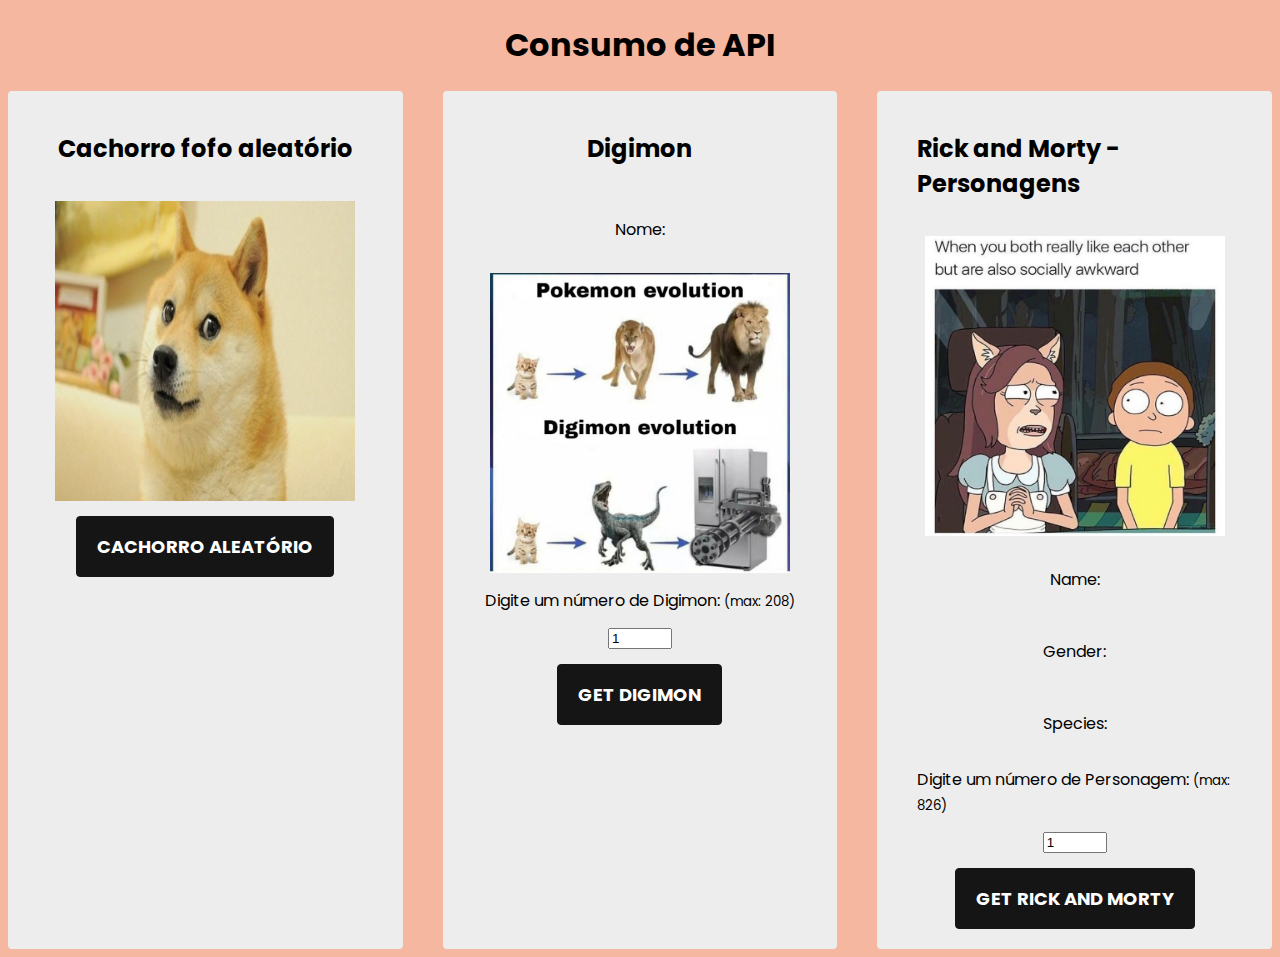
==== index.html @ 10115026 "update input min max" ====
<!DOCTYPE html>
<html lang="pt-br">

<head>
  <meta charset="UTF-8">
  <meta http-equiv="X-UA-Compatible" content="IE=edge">
  <meta name="viewport" content="width=device-width, initial-scale=1.0">
  <link rel="preconnect" href="https://fonts.googleapis.com">
  <link rel="preconnect" href="https://fonts.gstatic.com" crossorigin>
  <link href="https://fonts.googleapis.com/css2?family=Poppins:wght@400;700&display=swap" rel="stylesheet">
  <link rel="stylesheet" href="./styles.css">
  <title>Consumo de API</title>
</head>

<body>
  <h1>Consumo de API</h1>
  <div class="apis">
    <div class="random-dog">
      <h2>Cachorro fofo aleatório</h2>
      <img src="./imgs/dog.jpg" class="dog-image" width="300" height="300">
      <button class="dog-btn btn">Cachorro aleatório</button>
    </div>
    <div class="digimon">
      <h2>Digimon</h2>
      <p>Nome: <span class="digi-name"></span></p>
      <img src="./imgs/digimon.jpg" alt="" class="digi-img" width="300" height="300">
      <label for="digi-number">Digite um número de Digimon: <small>(max: 208)</small></label>
      <input type="number" class="digi-number" id="digi-number" max="208" min="1" value=1>
      <button class="digi-btn btn">Get Digimon</button>
    </div>
    <div class="rick">
      <h2>Rick and Morty - Personagens</h2>
      <img src="./imgs/rickandmorty.jpg" alt="" class="rick-img" width="300" height="300">
      <p>Name: <span class="rick-name"></span></p>
      <p>Gender: <span class="rick-gender"></span></p>
      <p>Species: <span class="rick-species"></span></p>
      <label for="rick-number">Digite um número de Personagem: <small>(max: 826)</small></label>
      <input type="number" class="rick-number" id="rick-number" max="826" min="1" value=1>
      <button class="rick-btn btn">Get Rick and Morty</button>
    </div>
  </div>
  <script src="./script.js"></script>
</body>

</html>
---- styles.css ----
body {
  font-family: 'Poppins', sans-serif;
  box-sizing: border-box;
  background-color: #f5b79f;
}

img, input, button {
  display: block;
}

h1 {
  text-align: center;
}

.apis {
  display: grid;
  grid-template-columns: repeat(3, 1fr);
  gap: 40px;
}

.random-dog, .digimon, .rick {
  display: flex;
  flex-direction: column;
  gap: 15px;
  align-items: center;
  background: #ededed;
  padding: 20px 40px;
  border-radius: 4px;
}

.btn {
  padding: 20px;
  text-transform: uppercase;
  background: #151515;
  color: #fff;
  border: none;
  border: 1px solid #151515;
  border-radius: 4px;
  font: 700 1.125rem/1.1 'Poppins', sans-serif;
  cursor: pointer;
}

.btn:hover {
  opacity: 0.5;
}

@media (max-width: 1250px) {
  .apis {
    grid-template-columns: 1fr;
  }
  .random-dog, .digimon, .rick {
    max-width: 800px;
    margin: 0 auto;
  }
}

@media (max-width: 450px) {
  .random-dog, .digimon, .rick {
    max-width: 300px;
  }
  img {
    width: 200px;
    height: 200px;
  }
}
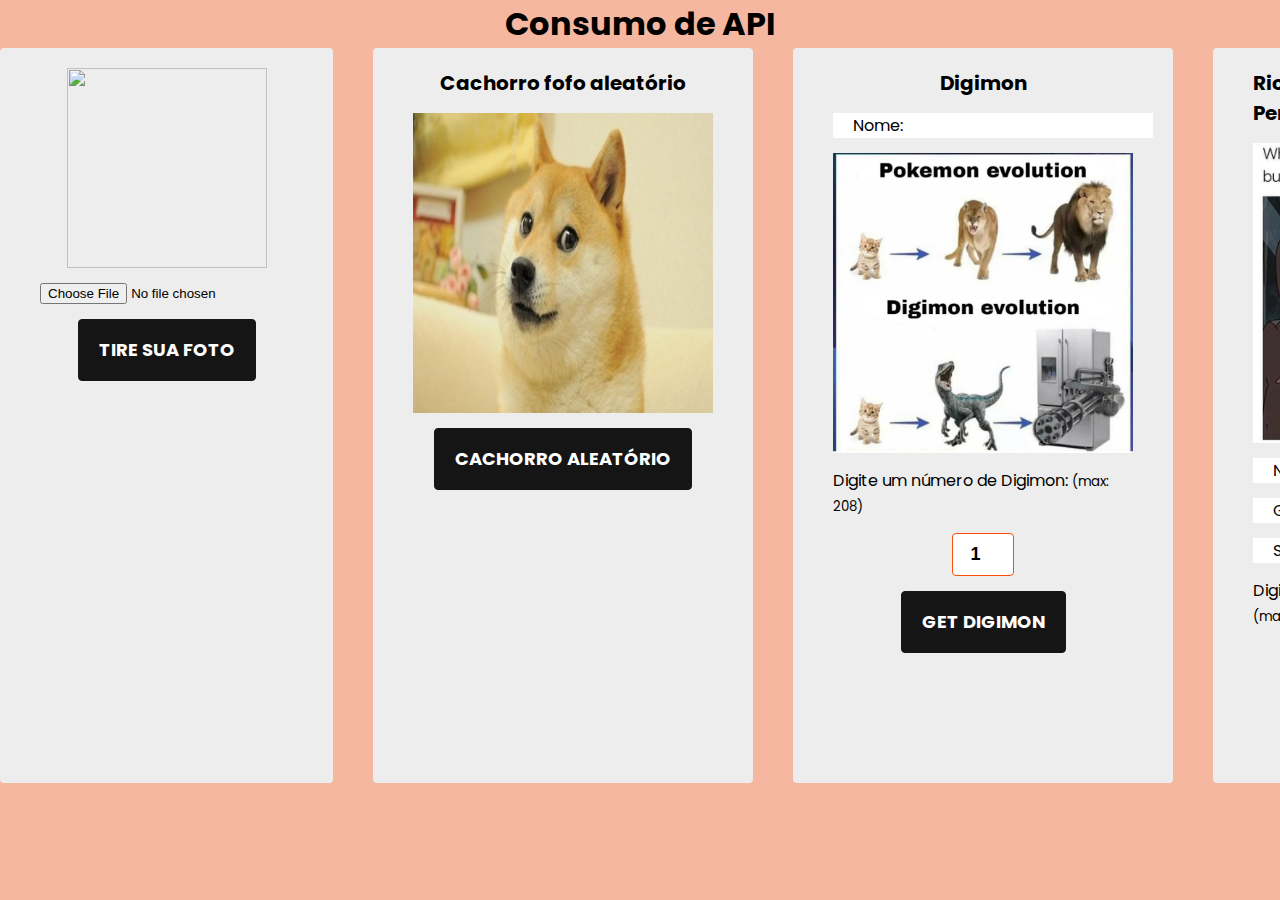
==== commit 000a476e: "pwa - part1" ====
--- a/index.html
+++ b/index.html
@@ -15,6 +15,11 @@
 <body>
   <h1>Consumo de API</h1>
   <div class="apis">
+    <div class="get-user-photo">
+      <img src="" alt="" class="userPhoto" width="200" height="200">
+      <input type="file" accept="image/x-png,image/jpeg,image/gif"/>
+      <button class="btn">Tire sua foto</button>
+    </div>
     <div class="random-dog">
       <h2>Cachorro fofo aleatório</h2>
       <img src="./imgs/dog.jpg" class="dog-image" width="300" height="300">
@@ -22,7 +27,9 @@
     </div>
     <div class="digimon">
       <h2>Digimon</h2>
-      <p>Nome: <span class="digi-name"></span></p>
+      <div class="text-data">
+        <p>Nome: <span class="digi-name"></span></p>
+      </div>
       <img src="./imgs/digimon.jpg" alt="" class="digi-img" width="300" height="300">
       <label for="digi-number">Digite um número de Digimon: <small>(max: 208)</small></label>
       <input type="number" class="digi-number" id="digi-number" max="208" min="1" value=1>
@@ -31,9 +38,15 @@
     <div class="rick">
       <h2>Rick and Morty - Personagens</h2>
       <img src="./imgs/rickandmorty.jpg" alt="" class="rick-img" width="300" height="300">
-      <p>Name: <span class="rick-name"></span></p>
-      <p>Gender: <span class="rick-gender"></span></p>
-      <p>Species: <span class="rick-species"></span></p>
+      <div class="text-data">
+        <p>Name: <span class="rick-name"></span></p>
+      </div>
+      <div class="text-data">
+        <p>Gender: <span class="rick-gender"></span></p>
+      </div>
+      <div class="text-data">
+        <p>Species: <span class="rick-species"></span></p>
+      </div>
       <label for="rick-number">Digite um número de Personagem: <small>(max: 826)</small></label>
       <input type="number" class="rick-number" id="rick-number" max="826" min="1" value=1>
       <button class="rick-btn btn">Get Rick and Morty</button>
@@ -42,4 +55,6 @@
   <script src="./script.js"></script>
 </body>
 
-</html>+</html>
+
+<!-- https://www.simicart.com/blog/pwa-camera-access/ -->--- a/styles.css
+++ b/styles.css
@@ -1,3 +1,8 @@
+body, h1, h2, input, p {
+  margin: 0;
+  padding: 0;
+}
+
 body {
   font-family: 'Poppins', sans-serif;
   box-sizing: border-box;
@@ -8,17 +13,31 @@
   display: block;
 }
 
-h1 {
+.digi-number, .rick-number {
+  width: 40px;
+  border: 1px solid #fa4f0b;
   text-align: center;
+  padding: 10px;
+  font-size: 1.125rem;
+  font-weight: bold;
+  border-radius: 4px;
+}
+
+h1 {  
+  text-align: center;
+}
+
+h2 {
+  font-size: 1.25rem;
 }
 
 .apis {
   display: grid;
-  grid-template-columns: repeat(3, 1fr);
+  grid-template-columns: repeat(4, 1fr);
   gap: 40px;
 }
 
-.random-dog, .digimon, .rick {
+.random-dog, .digimon, .rick, .get-user-photo {
   display: flex;
   flex-direction: column;
   gap: 15px;
@@ -26,6 +45,18 @@
   background: #ededed;
   padding: 20px 40px;
   border-radius: 4px;
+}
+
+.text-data {
+  align-self: flex-start;
+  background-color: #fff;
+  padding-left: 20px;
+  width: 100%;
+}
+
+.text-data span {
+  color: #fa4f0b;
+  font-weight: bold;
 }
 
 .btn {
@@ -46,16 +77,25 @@
 
 @media (max-width: 1250px) {
   .apis {
+    grid-template-columns: 1fr 1fr;
+  }
+  .random-dog, .digimon, .rick, .get-user-photo {
+    max-width: 800px;
+    margin: 20px auto;
+  }
+}
+
+@media (max-width: 900px) {
+  .apis {
     grid-template-columns: 1fr;
   }
-  .random-dog, .digimon, .rick {
-    max-width: 800px;
-    margin: 0 auto;
+  html {
+    font-size: 14px;
   }
 }
 
 @media (max-width: 450px) {
-  .random-dog, .digimon, .rick {
+  .random-dog, .digimon, .rick, .get-user-photo {
     max-width: 300px;
   }
   img {
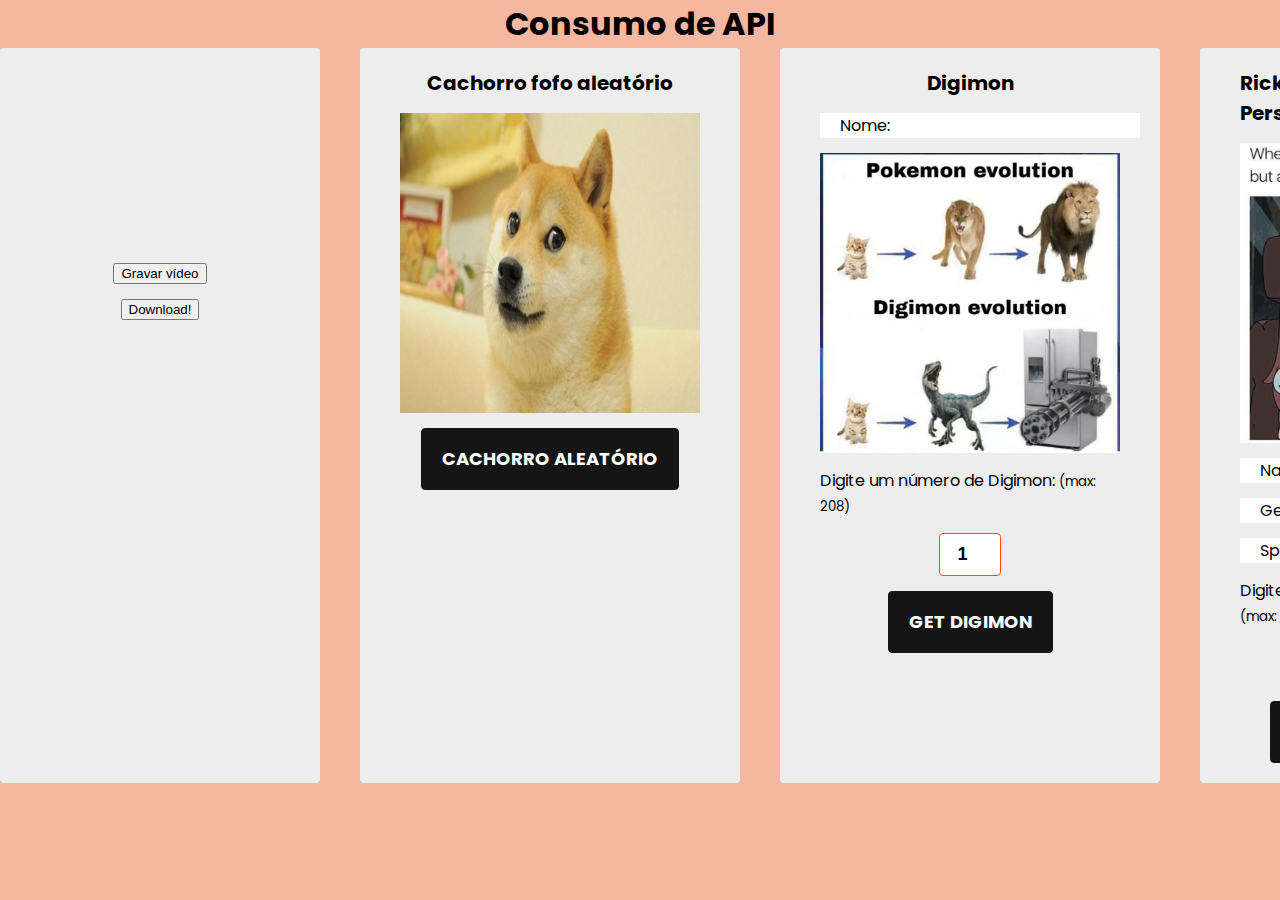
==== commit 67e17be3: "fix: fixed index.html" ====
--- a/index.html
+++ b/index.html
@@ -8,6 +8,7 @@
   <link rel="preconnect" href="https://fonts.googleapis.com">
   <link rel="preconnect" href="https://fonts.gstatic.com" crossorigin>
   <link href="https://fonts.googleapis.com/css2?family=Poppins:wght@400;700&display=swap" rel="stylesheet">
+  <link rel="manifest" href="manifest.json" />
   <link rel="stylesheet" href="./styles.css">
   <title>Consumo de API</title>
 </head>
@@ -16,9 +17,11 @@
   <h1>Consumo de API</h1>
   <div class="apis">
     <div class="get-user-photo">
-      <img src="" alt="" class="userPhoto" width="200" height="200">
-      <input type="file" accept="image/x-png,image/jpeg,image/gif"/>
-      <button class="btn">Tire sua foto</button>
+      <video autoplay style="height:180px; width: 240px;"
+        poster="https://image.freepik.com/free-icon/video-camera-symbol_318-40225.png"></video>
+      <p><button onclick="getStream()">Gravar vídeo</button></p>
+      <p><button onclick="download()">Download!</button></p>
+      </p>
     </div>
     <div class="random-dog">
       <h2>Cachorro fofo aleatório</h2>
@@ -52,9 +55,8 @@
       <button class="rick-btn btn">Get Rick and Morty</button>
     </div>
   </div>
-  <script src="./script.js"></script>
+  <script src="./js/app.js"></script>
+  <script src="./js/recordVideo.js"></script>
 </body>
 
-</html>
-
-<!-- https://www.simicart.com/blog/pwa-camera-access/ -->+</html>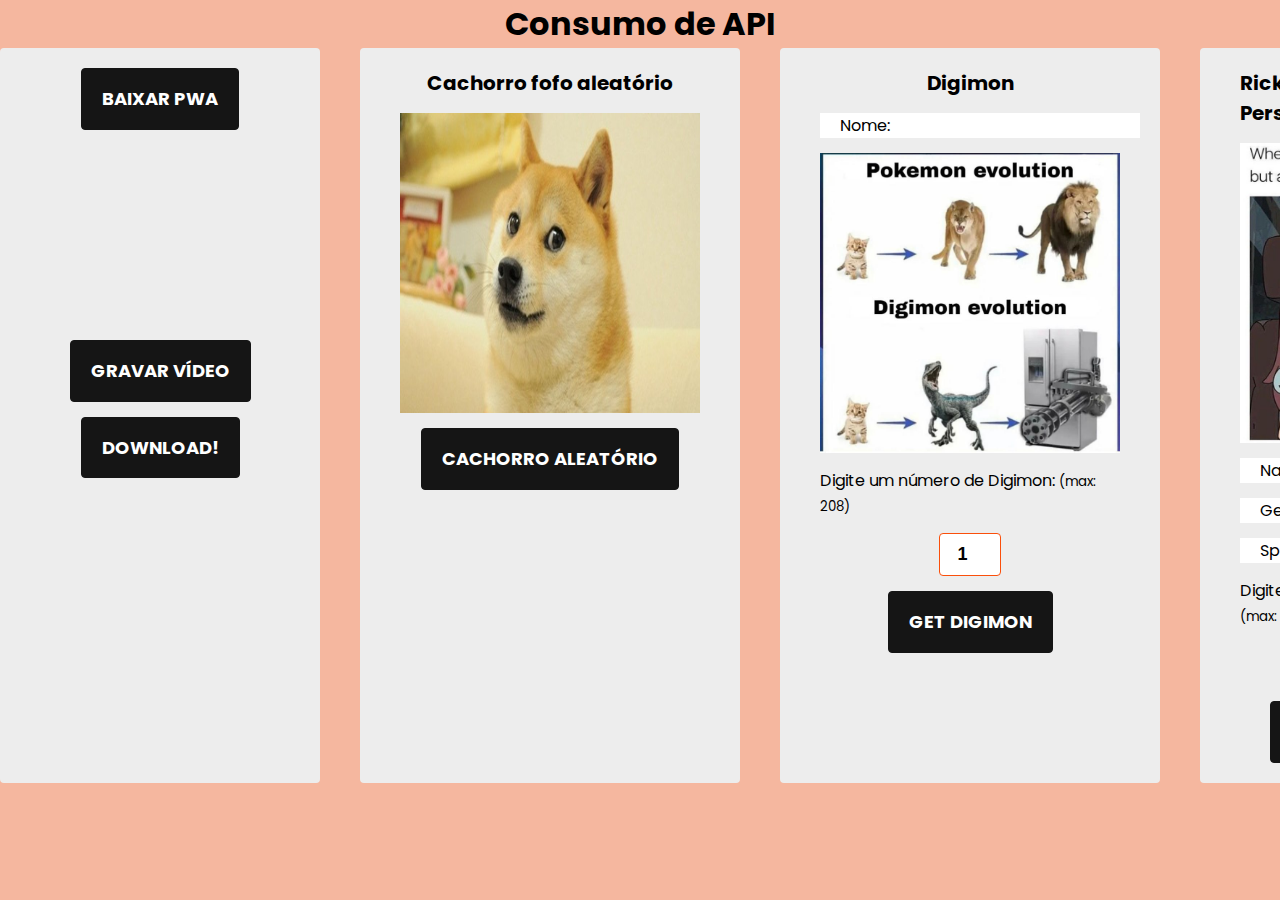
==== commit 392e111c: "." ====
--- a/index.html
+++ b/index.html
@@ -17,10 +17,11 @@
   <h1>Consumo de API</h1>
   <div class="apis">
     <div class="get-user-photo">
+      <button class="btn" id="btn-install">Baixar PWA</button>
       <video autoplay style="height:180px; width: 240px;"
         poster="https://image.freepik.com/free-icon/video-camera-symbol_318-40225.png"></video>
-      <p><button onclick="getStream()">Gravar vídeo</button></p>
-      <p><button onclick="download()">Download!</button></p>
+      <p><button class="btn" onclick="getStream()">Gravar vídeo</button></p>
+      <p><button class="btn" onclick="download()">Download!</button></p>
       </p>
     </div>
     <div class="random-dog">
@@ -56,6 +57,7 @@
     </div>
   </div>
   <script src="./js/app.js"></script>
+  <script src="./js/install.js"></script>
   <script src="./js/recordVideo.js"></script>
 </body>
 
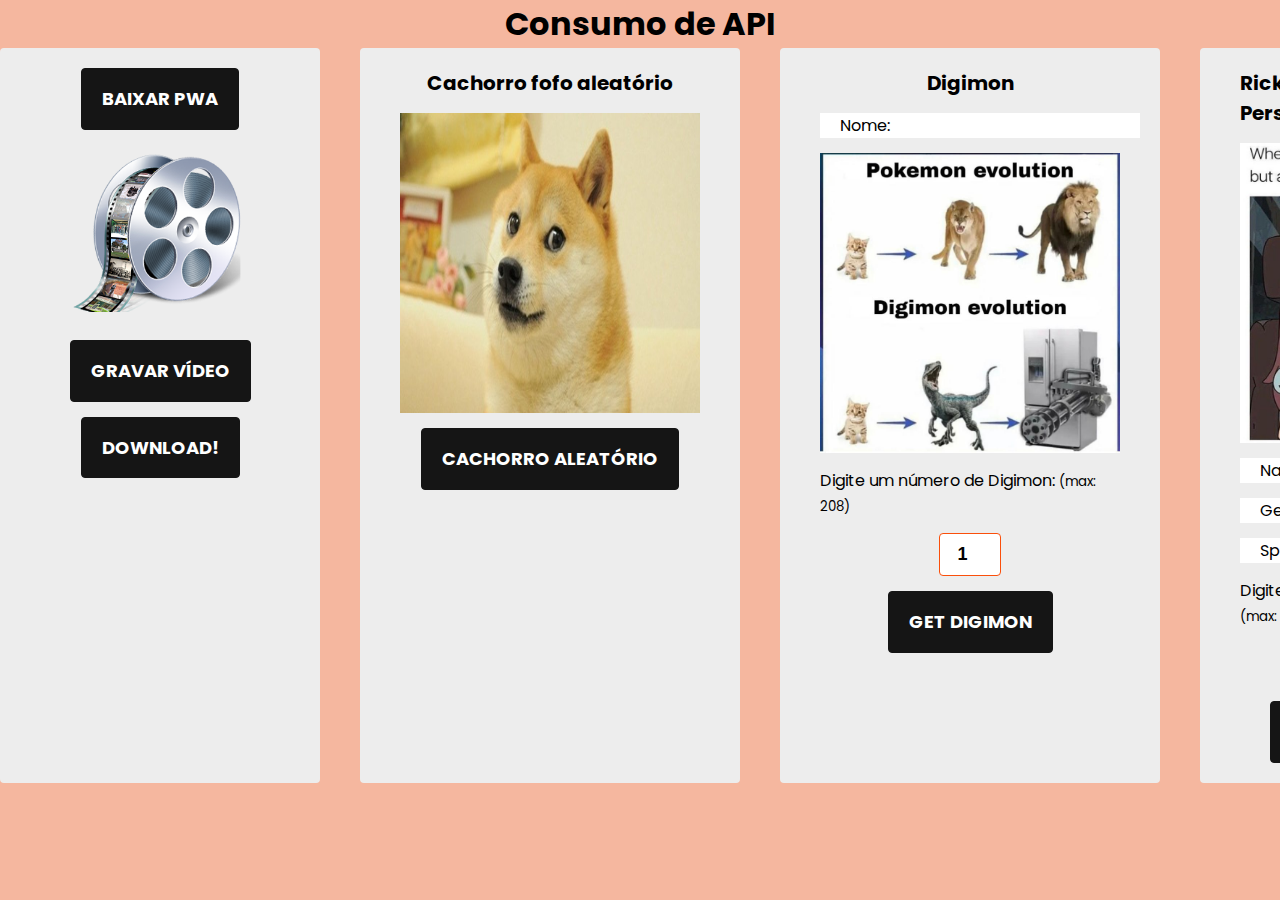
==== commit c57992d8: "feat: add video image" ====
--- a/index.html
+++ b/index.html
@@ -19,7 +19,7 @@
     <div class="get-user-photo">
       <button class="btn" id="btn-install">Baixar PWA</button>
       <video autoplay style="height:180px; width: 240px;"
-        poster="https://image.freepik.com/free-icon/video-camera-symbol_318-40225.png"></video>
+        poster="./imgs/video.png"></video>
       <p><button class="btn" onclick="getStream()">Gravar vídeo</button></p>
       <p><button class="btn" onclick="download()">Download!</button></p>
       </p>
